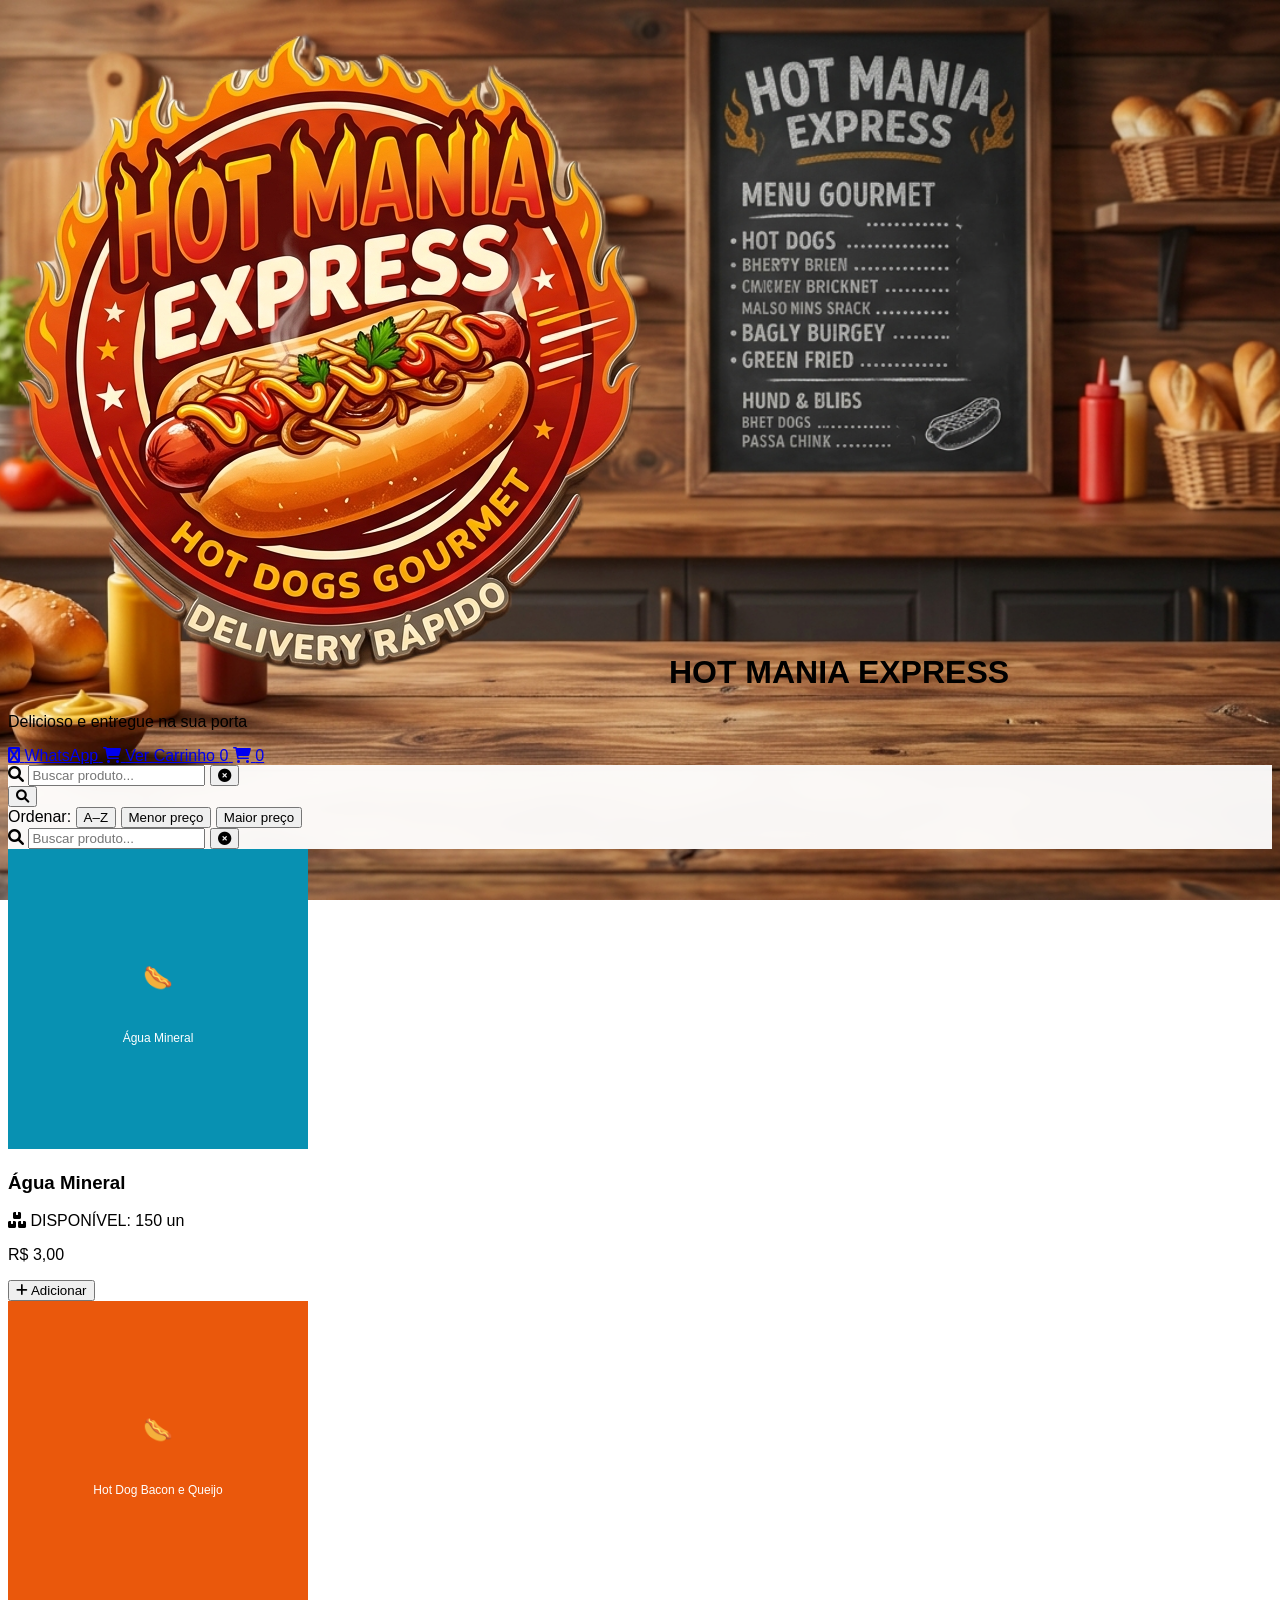
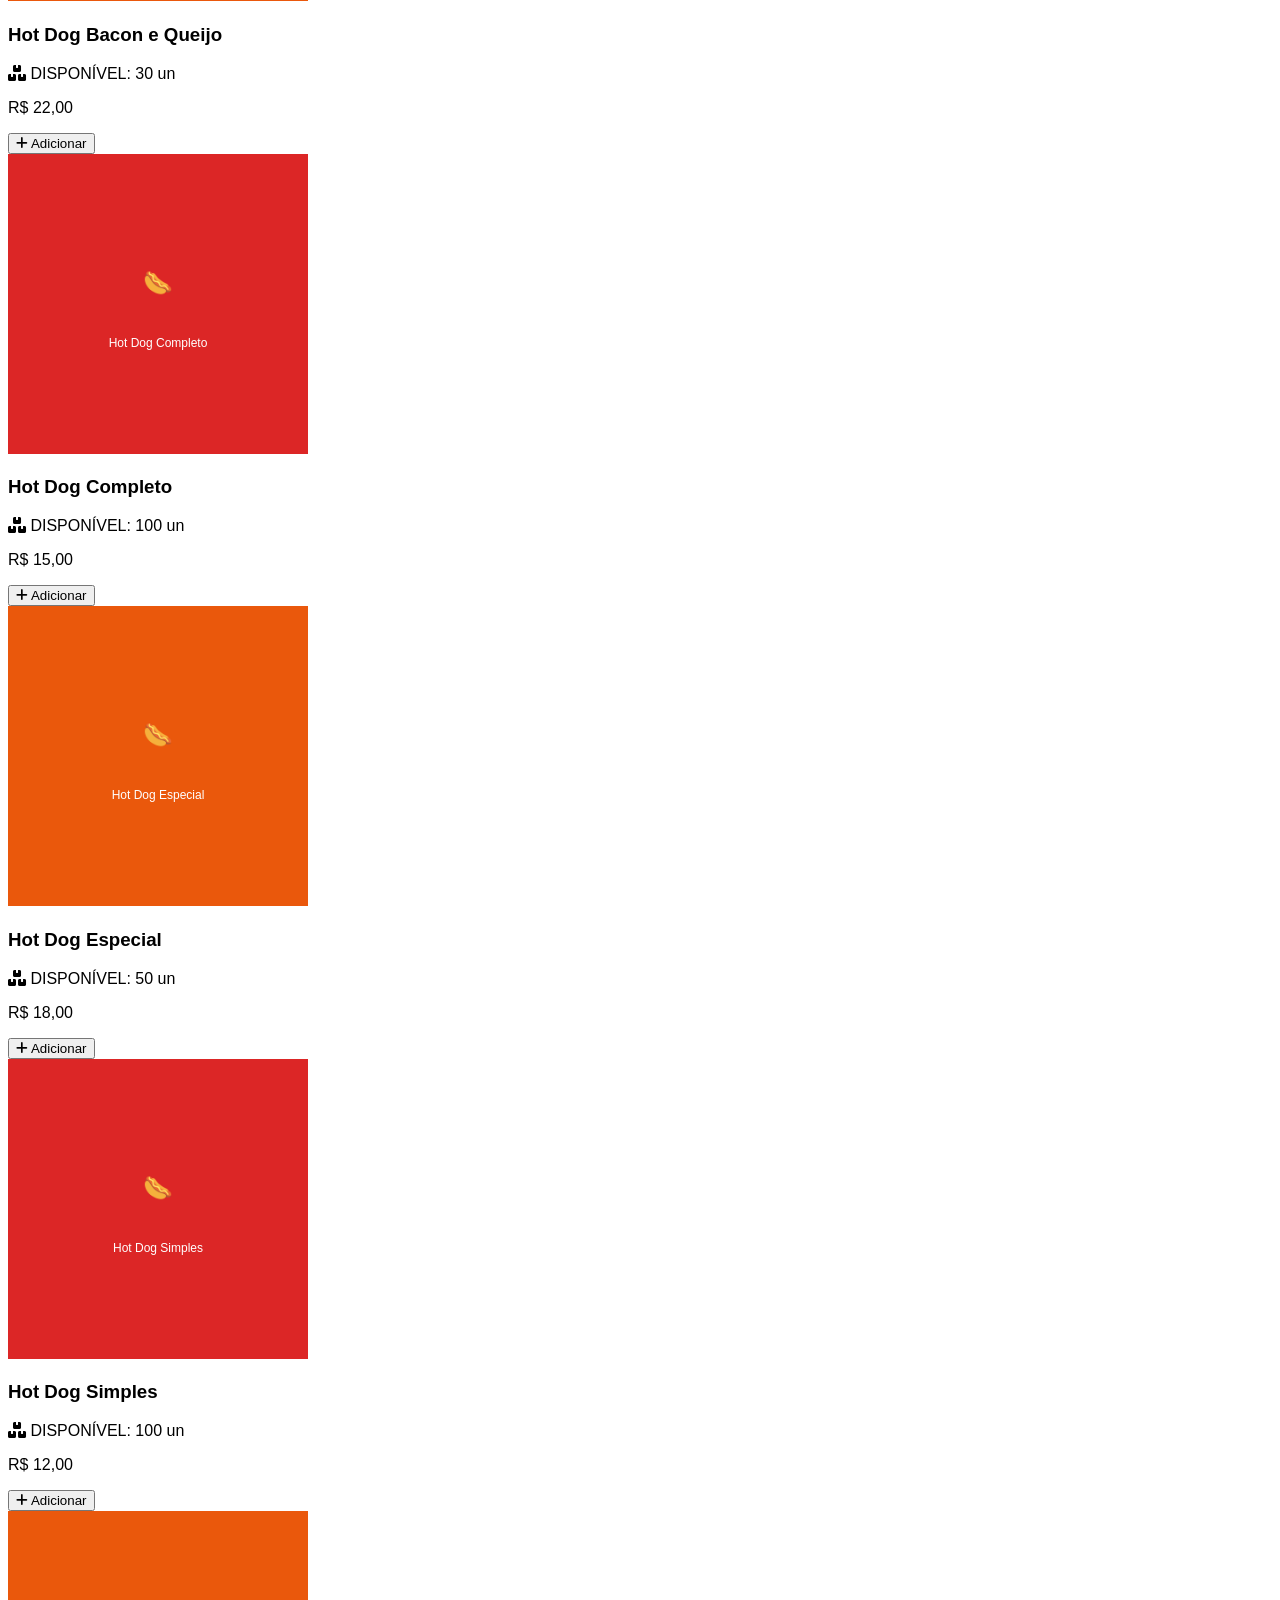
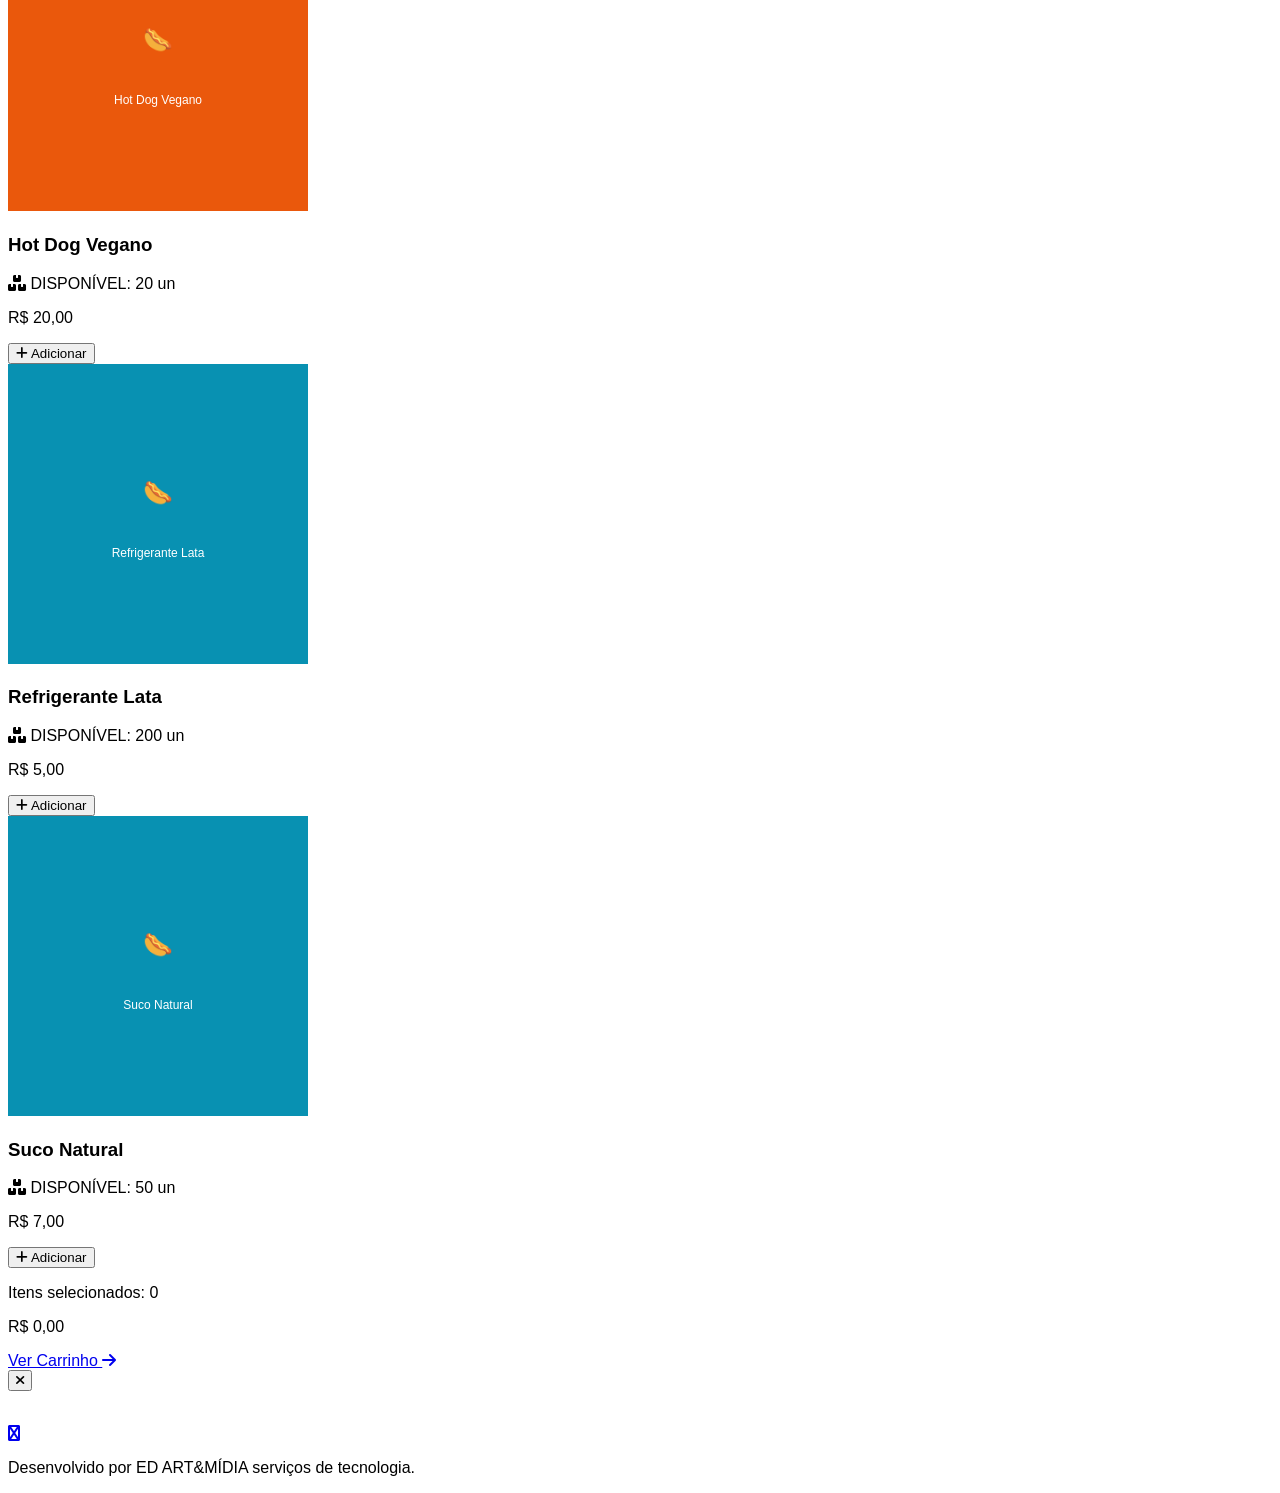
==== index.html @ e4958173 "Add files via upload" ====
<!DOCTYPE html>
<html lang="pt-BR">
<head>
    <meta charset="UTF-8">
    <meta name="viewport" content="width=device-width, initial-scale=1.0">
    <title>HOT MANIA HOT MANIA EXPRESS| Catálogo Digital</title>
    <script src="https://cdn.tailwindcss.com"></script>
    <link rel="stylesheet" href="https://cdnjs.cloudflare.com/ajax/libs/font-awesome/6.0.0-beta3/css/all.min.css">
    <link rel="stylesheet" href="style.css">
    <script src="script.js" defer></script>
    <style>
        .btn-adicionar-flash {
            animation: flash-green 0.7s ease;
        }
        @keyframes flash-green {
            0%   { background-color: #dc2626; }
            30%  { background-color: #16a34a; }
            100% { background-color: #dc2626; }
        }
    </style>
</head>
<body class="text-gray-800 antialiased min-h-screen pb-28 sm:pb-24" style="background-image: url('fundo.png'); background-size: cover; background-position: center; background-attachment: fixed;">

<header class="bg-red-700 text-white sticky top-0 z-50 shadow-md px-4 py-3">
    <div class="max-w-4xl mx-auto flex justify-between items-center">
        <div>
            <h1 class="text-xl font-bold tracking-tight flex items-center gap-2">
                <img src="logo.png" alt="Logo" class="h-8 w-8 rounded-full object-cover shadow-sm"> HOT MANIA EXPRESS
            </h1>
            <p class="text-xs text-red-100">Delicioso e entregue na sua porta</p>
        </div>
        <a href="https://wa.me/5513996305218?text=Olá%20Hot%20Dog%20Express" target="_blank" class="hidden md:flex bg-green-500 hover:bg-green-600 transition px-4 py-2 rounded-xl items-center gap-2 border border-green-600">
            <i class="fas fa-whatsapp"></i>
            <span class="font-semibold text-sm">WhatsApp</span>
        </a>
        <a href="carrinho.html" class="relative hidden md:flex bg-red-600 hover:bg-red-500 transition px-4 py-2 rounded-xl items-center gap-2 border border-red-500">
            <i class="fas fa-shopping-cart"></i>
            <span class="font-semibold text-sm">Ver Carrinho</span>
            <span id="badgeCarrinho" class="absolute -top-2 -right-2 bg-yellow-400 text-red-700 text-xs w-5 h-5 rounded-full flex items-center justify-center font-bold hidden">0</span>
        </a>
        <a href="carrinho.html" class="relative md:hidden p-2">
            <i class="fas fa-shopping-cart text-white text-lg"></i>
            <span id="badgeCarrinhoMobileHeader" class="absolute -top-1 -right-1 bg-yellow-400 text-red-700 text-[10px] w-4 h-4 rounded-full flex items-center justify-center font-bold hidden">0</span>
        </a>
    </div>
</header>

<div class="category-menu-fixed px-4 py-3 shadow-sm bg-white">
    <div class="max-w-4xl mx-auto space-y-2">

        <div class="flex items-center gap-2 justify-end">
            <div class="hidden sm:block w-full max-w-xs flex-shrink-0">
                <div class="relative">
                    <span class="absolute inset-y-0 left-0 flex items-center pl-3 text-red-500">
                        <i class="fas fa-search"></i>
                    </span>
                    <input type="text" id="searchBarDesktop" data-search-input autocomplete="off"
                        placeholder="Buscar produto..."
                        class="w-full pl-10 pr-10 py-2.5 bg-white border border-red-100 rounded-2xl shadow-sm focus:outline-none focus:ring-2 focus:ring-red-500 focus:border-transparent text-sm text-gray-700 transition placeholder-gray-400"/>
                    <button id="clearSearchDesktop" data-clear-search data-target-input="searchBarDesktop"
                        aria-label="Limpar pesquisa"
                        class="absolute inset-y-0 right-0 flex items-center pr-3 text-gray-400 hover:text-gray-600 hidden">
                        <i class="fas fa-times-circle"></i>
                    </button>
                </div>
            </div>

            <div class="sm:hidden flex-shrink-0">
                <button id="mobileSearchToggle" aria-label="Abrir busca"
                    class="w-11 h-11 rounded-full bg-white border border-red-100 text-red-700 shadow-sm flex items-center justify-center hover:bg-red-50 transition">
                    <i class="fas fa-search"></i>
                </button>
            </div>
        </div>

        <div class="flex items-center gap-1.5">
            <span class="text-[10px] text-gray-400 font-semibold uppercase tracking-wide mr-1">Ordenar:</span>
            <button id="ord-az" onclick="definirOrdenacao('az')"
                class="px-3 py-1.5 rounded-xl text-xs font-bold bg-red-600 text-white transition">
                A–Z
            </button>
            <button id="ord-menor" onclick="definirOrdenacao('menor')"
                class="px-3 py-1.5 rounded-xl text-xs font-bold bg-white border border-gray-200 text-gray-600 hover:bg-gray-50 transition">
                Menor preço
            </button>
            <button id="ord-maior" onclick="definirOrdenacao('maior')"
                class="px-3 py-1.5 rounded-xl text-xs font-bold bg-white border border-gray-200 text-gray-600 hover:bg-gray-50 transition">
                Maior preço
            </button>
        </div>

        <div id="mobileSearchContainer" class="sm:hidden hidden">
            <div class="relative">
                <span class="absolute inset-y-0 left-0 flex items-center pl-3 text-red-500">
                    <i class="fas fa-search"></i>
                </span>
                <input type="text" id="searchBarMobile" data-search-input autocomplete="off"
                    placeholder="Buscar produto..."
                    class="w-full pl-10 pr-10 py-3 bg-white border border-red-100 rounded-2xl shadow-sm focus:outline-none focus:ring-2 focus:ring-red-500 focus:border-transparent text-gray-700 transition placeholder-gray-400"/>
                <button id="clearSearchMobile" data-clear-search data-target-input="searchBarMobile"
                    aria-label="Limpar pesquisa"
                    class="absolute inset-y-0 right-0 flex items-center pr-3 text-gray-400 hover:text-gray-600 hidden">
                    <i class="fas fa-times-circle"></i>
                </button>
            </div>
        </div>

    </div>
</div>

<main class="max-w-4xl mx-auto p-4">
    <div id="gridProdutos" class="grid grid-cols-2 sm:grid-cols-3 md:grid-cols-4 gap-4">
        <div class="col-span-full text-center py-12 text-gray-400">
            <i class="fas fa-spinner fa-spin text-3xl text-red-600 mb-2"></i>
            <p>Carregando cardápio...</p>
        </div>
    </div>
</main>

<div id="barraFixaMobile" class="fixed bottom-0 left-0 right-0 bg-white border-t border-gray-200 shadow-[0_-4px_12px_rgba(0,0,0,0.08)] p-4 z-40 flex justify-between items-center md:hidden hidden">
    <div class="text-sm">
        <p class="text-gray-500 text-xs font-medium">Itens selecionados: <span id="qtdItensMobile" class="font-bold text-red-900">0</span></p>
        <p class="font-black text-red-950 text-xl" id="totalFixInferior">R$ 0,00</p>
    </div>
    <a href="carrinho.html" class="bg-red-600 hover:bg-red-700 text-white font-bold px-5 py-2.5 rounded-xl flex items-center gap-2 transition text-sm shadow-sm">
        Ver Carrinho <i class="fas fa-arrow-right text-xs"></i>
    </a>
</div>

<div id="lightbox"
     class="fixed inset-0 z-[100] hidden items-center justify-center bg-black/80 backdrop-blur-sm p-4"
     onclick="fecharLightbox()">
    <button class="absolute top-4 right-4 text-white/70 hover:text-white text-2xl leading-none z-10"
            onclick="fecharLightbox()">
        <i class="fas fa-times"></i>
    </button>
    <div class="relative max-w-sm w-full" onclick="event.stopPropagation()">
        <img id="lightboxImg" src="" alt=""
             class="w-full rounded-2xl shadow-2xl object-contain max-h-[80vh]"
             onclick="fecharLightbox()">
        <p id="lightboxNome" class="text-white text-center text-sm font-bold mt-3 uppercase tracking-wide"></p>
    </div>
</div>

<div class="fixed bottom-4 right-4 md:hidden z-30">
    <a href="https://wa.me/5513996305218?text=Olá%20Hot%20Dog%20Express" target="_blank" class="bg-green-500 hover:bg-green-600 text-white rounded-full p-4 shadow-lg flex items-center justify-center transition">
        <i class="fas fa-whatsapp text-2xl"></i>
    </a>
</div>

<script>
(function syncBadgeMobileHeader() {
    const orig = window.atualizarInterfaceCarrinho;
    document.addEventListener('DOMContentLoaded', () => {
        const observer = new MutationObserver(() => {
            const badgePrincipal = document.getElementById('badgeCarrinho');
            const badgeMobile    = document.getElementById('badgeCarrinhoMobileHeader');
            if (!badgePrincipal || !badgeMobile) return;
            badgeMobile.textContent = badgePrincipal.textContent;
            badgeMobile.classList.toggle('hidden', badgePrincipal.classList.contains('hidden'));
        });
        const badge = document.getElementById('badgeCarrinho');
        if (badge) observer.observe(badge, { attributes: true, childList: true, subtree: true, characterData: true });
    });
})();
</script>

<!-- Início do Footer -->
<footer class="mt-8 py-6 bg-black/70 backdrop-blur-md border-t border-gray-800 text-center w-full relative z-10">
    <p class="text-xs text-gray-400">
        Desenvolvido por <span class="font-bold text-white tracking-wide">ED ART&MÍDIA</span> serviços de tecnologia.
    </p>
</footer>
<!-- Fim do Footer -->

</body>
</html>
---- style.css ----
* {
    -webkit-font-smoothing: antialiased;
    -moz-osx-font-smoothing: grayscale;
}

html {
    scroll-behavior: smooth;
}

body {
    font-family: -apple-system, BlinkMacSystemFont, 'Segoe UI', 'Roboto', 'Oxygen', 'Ubuntu', 'Cantarell', 'Fira Sans', 'Droid Sans', 'Helvetica Neue', sans-serif;
}

.category-menu-fixed {
    background: rgba(255, 255, 255, 0.95);
    backdrop-filter: blur(10px);
    -webkit-backdrop-filter: blur(10px);
}

.no-scrollbar {
    -ms-overflow-style: none;
    scrollbar-width: none;
}

.no-scrollbar::-webkit-scrollbar {
    display: none;
}

input:focus,
select:focus,
textarea:focus {
    outline: none;
}

@media (max-width: 640px) {
    body {
        font-size: 14px;
    }
}
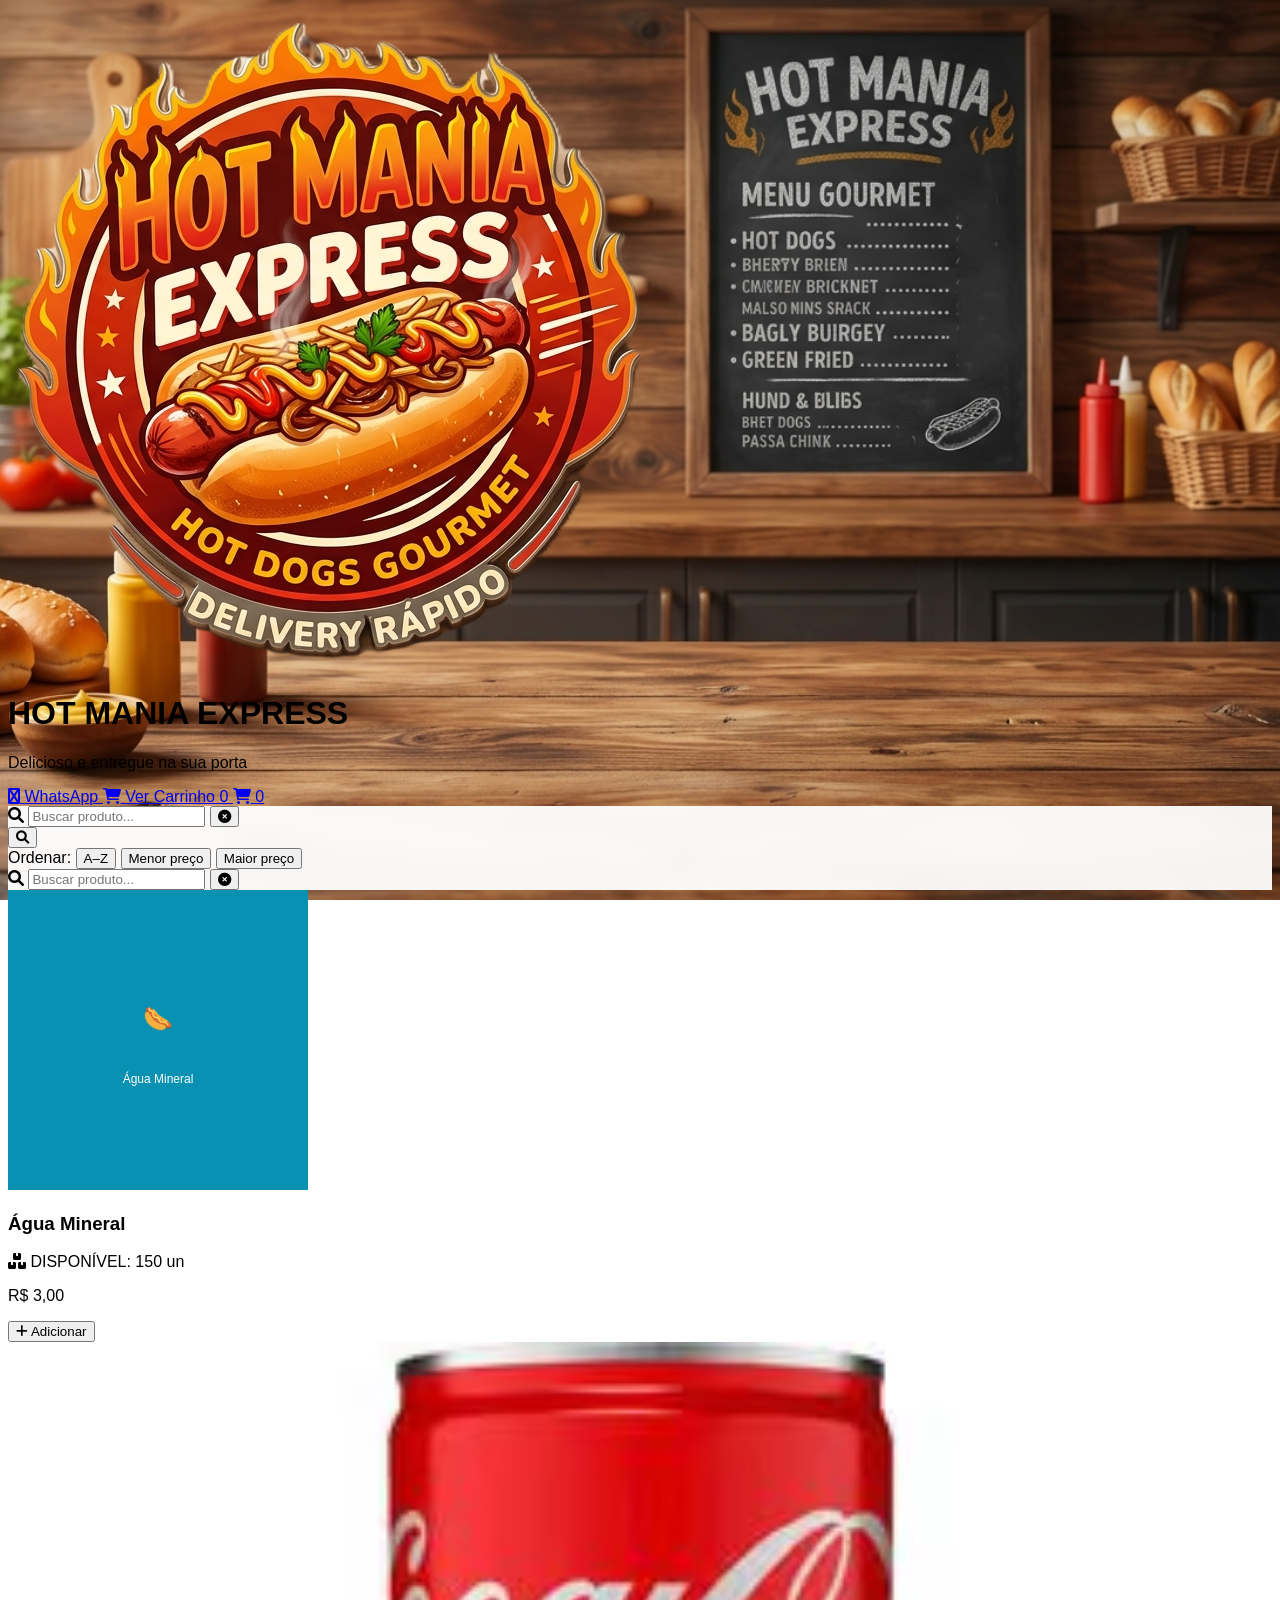
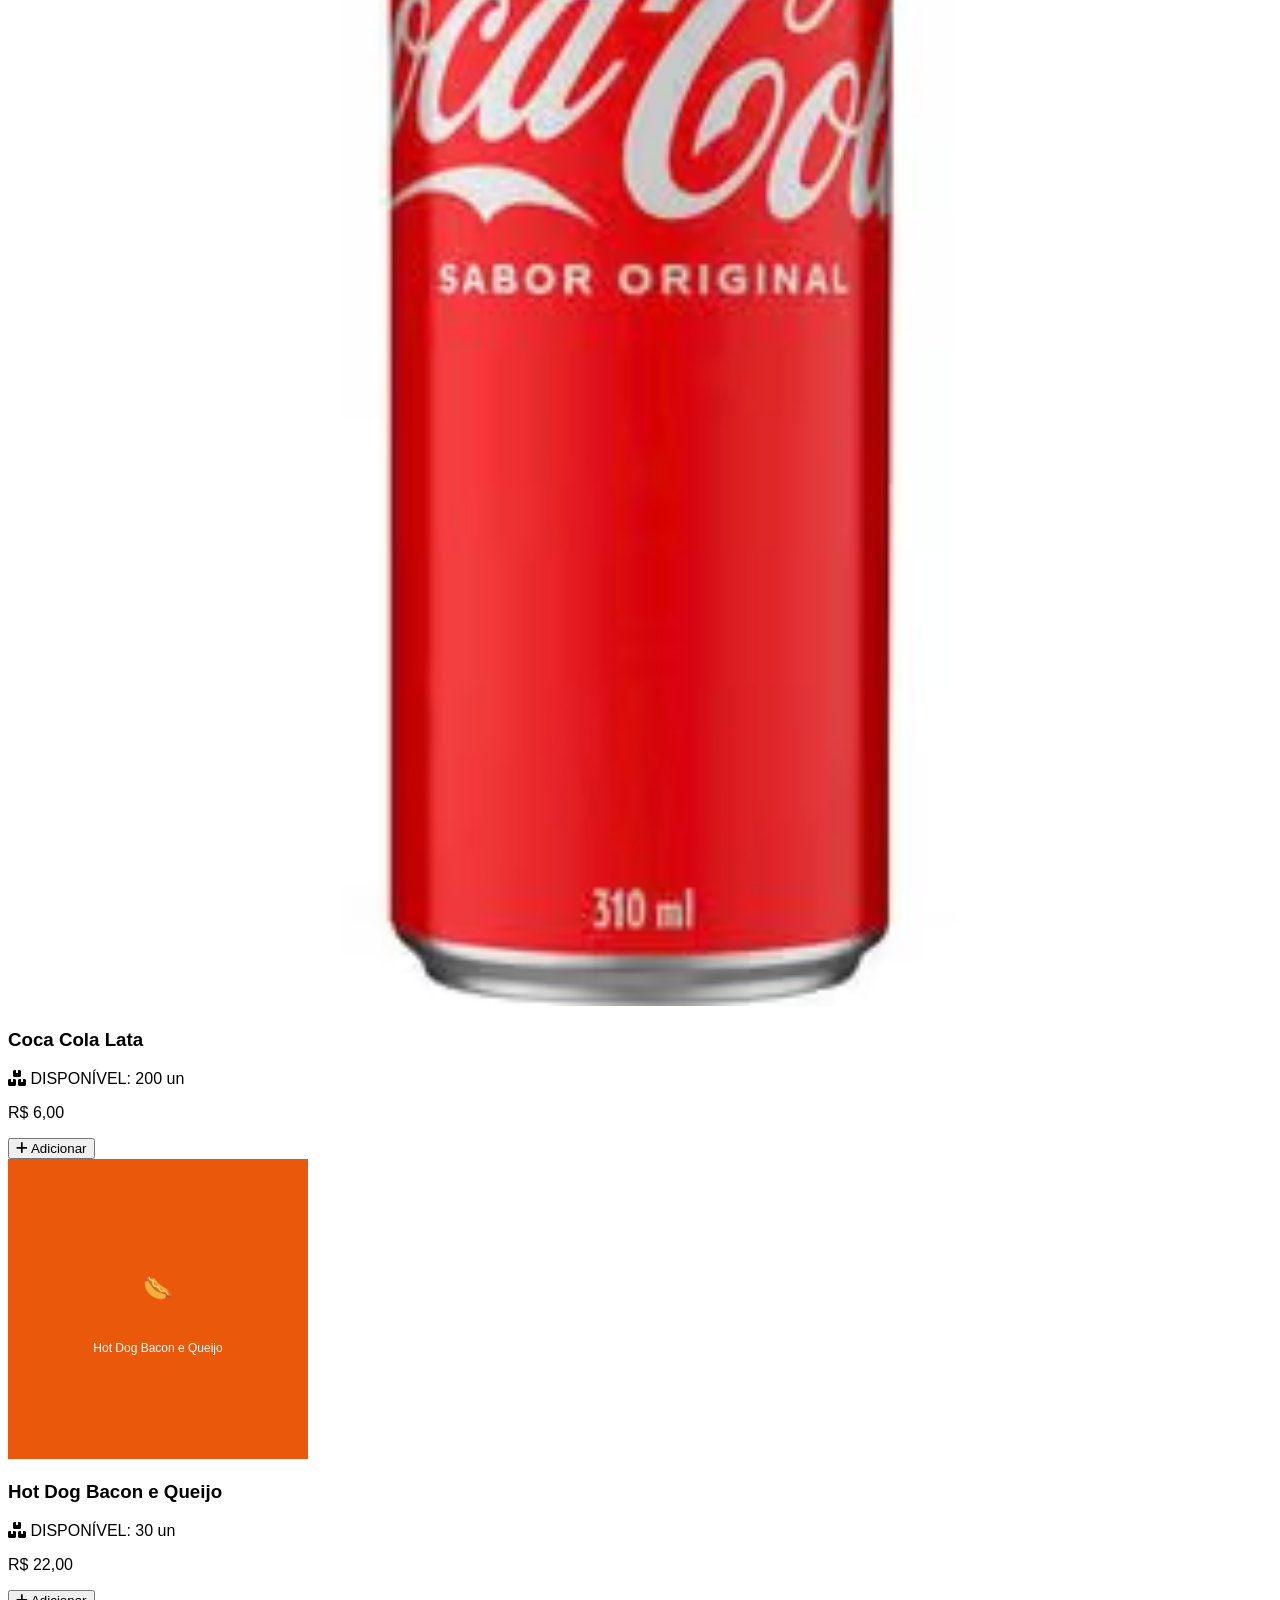
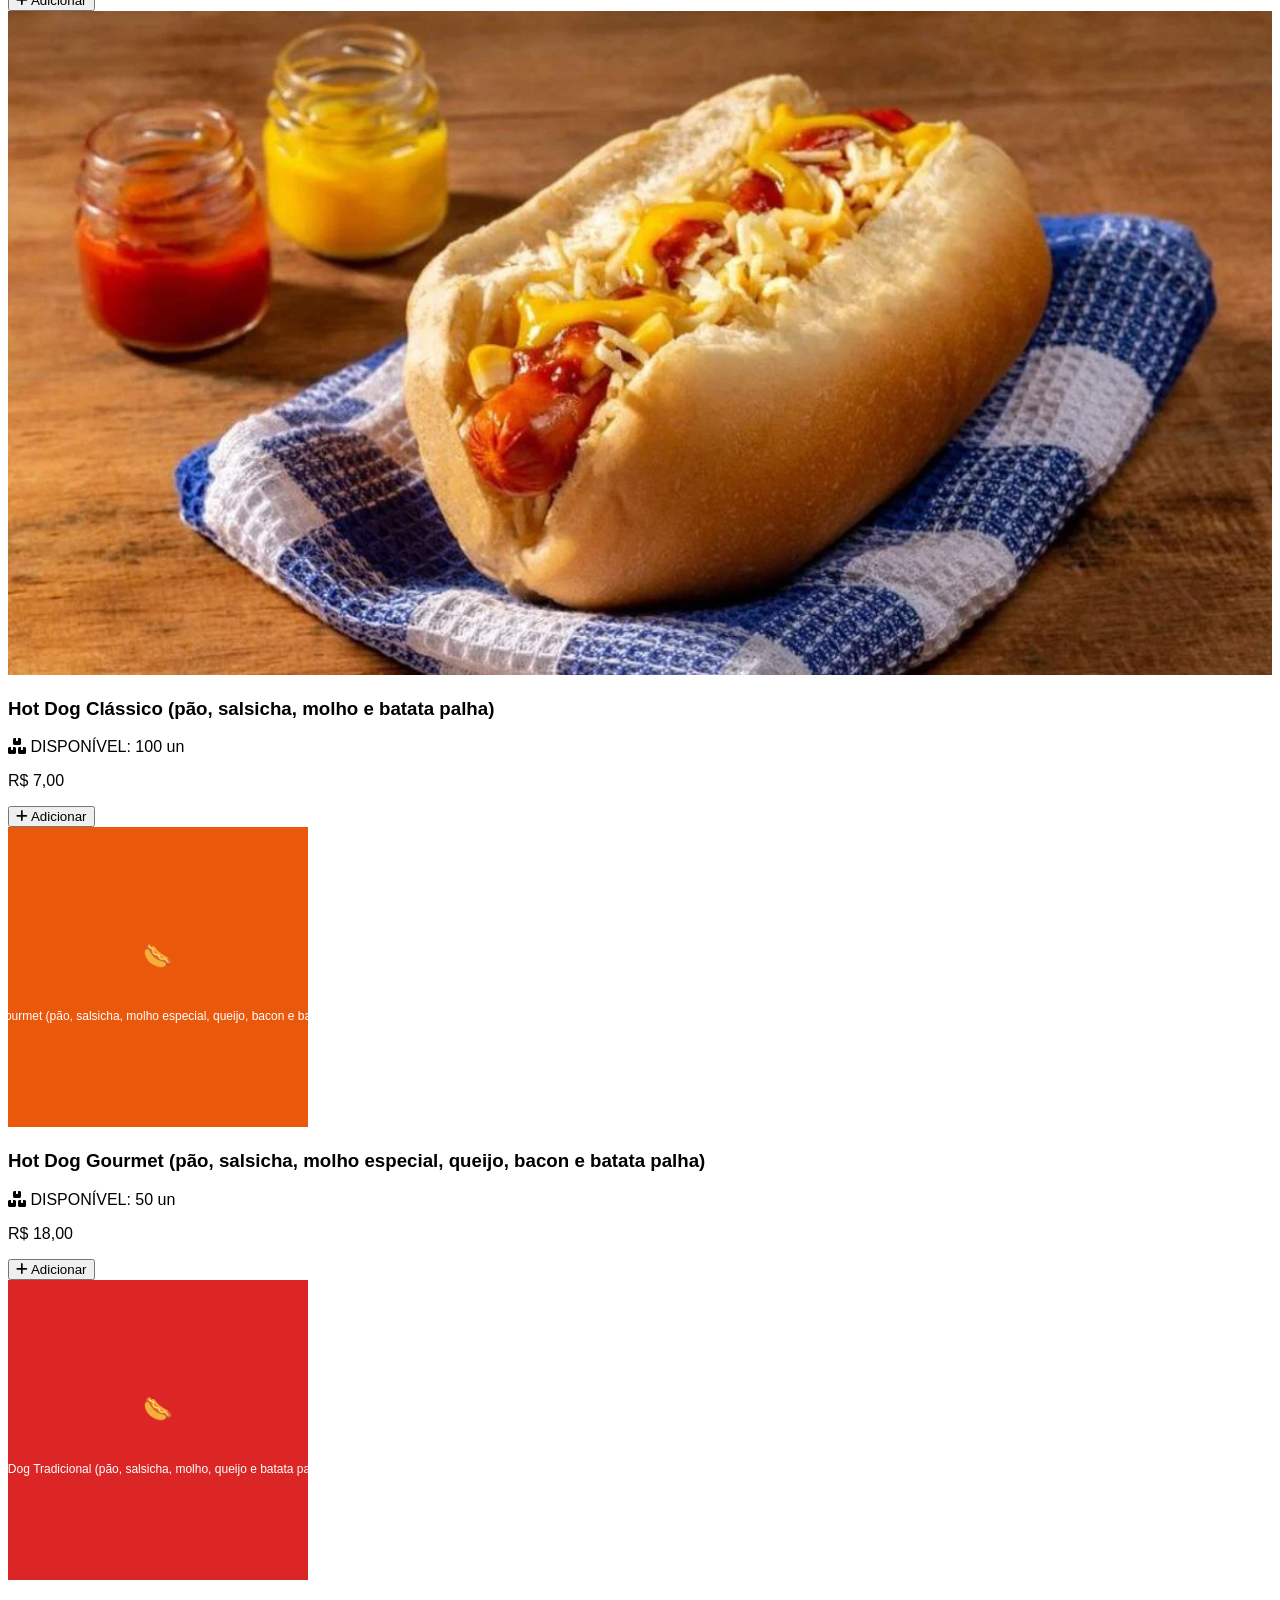
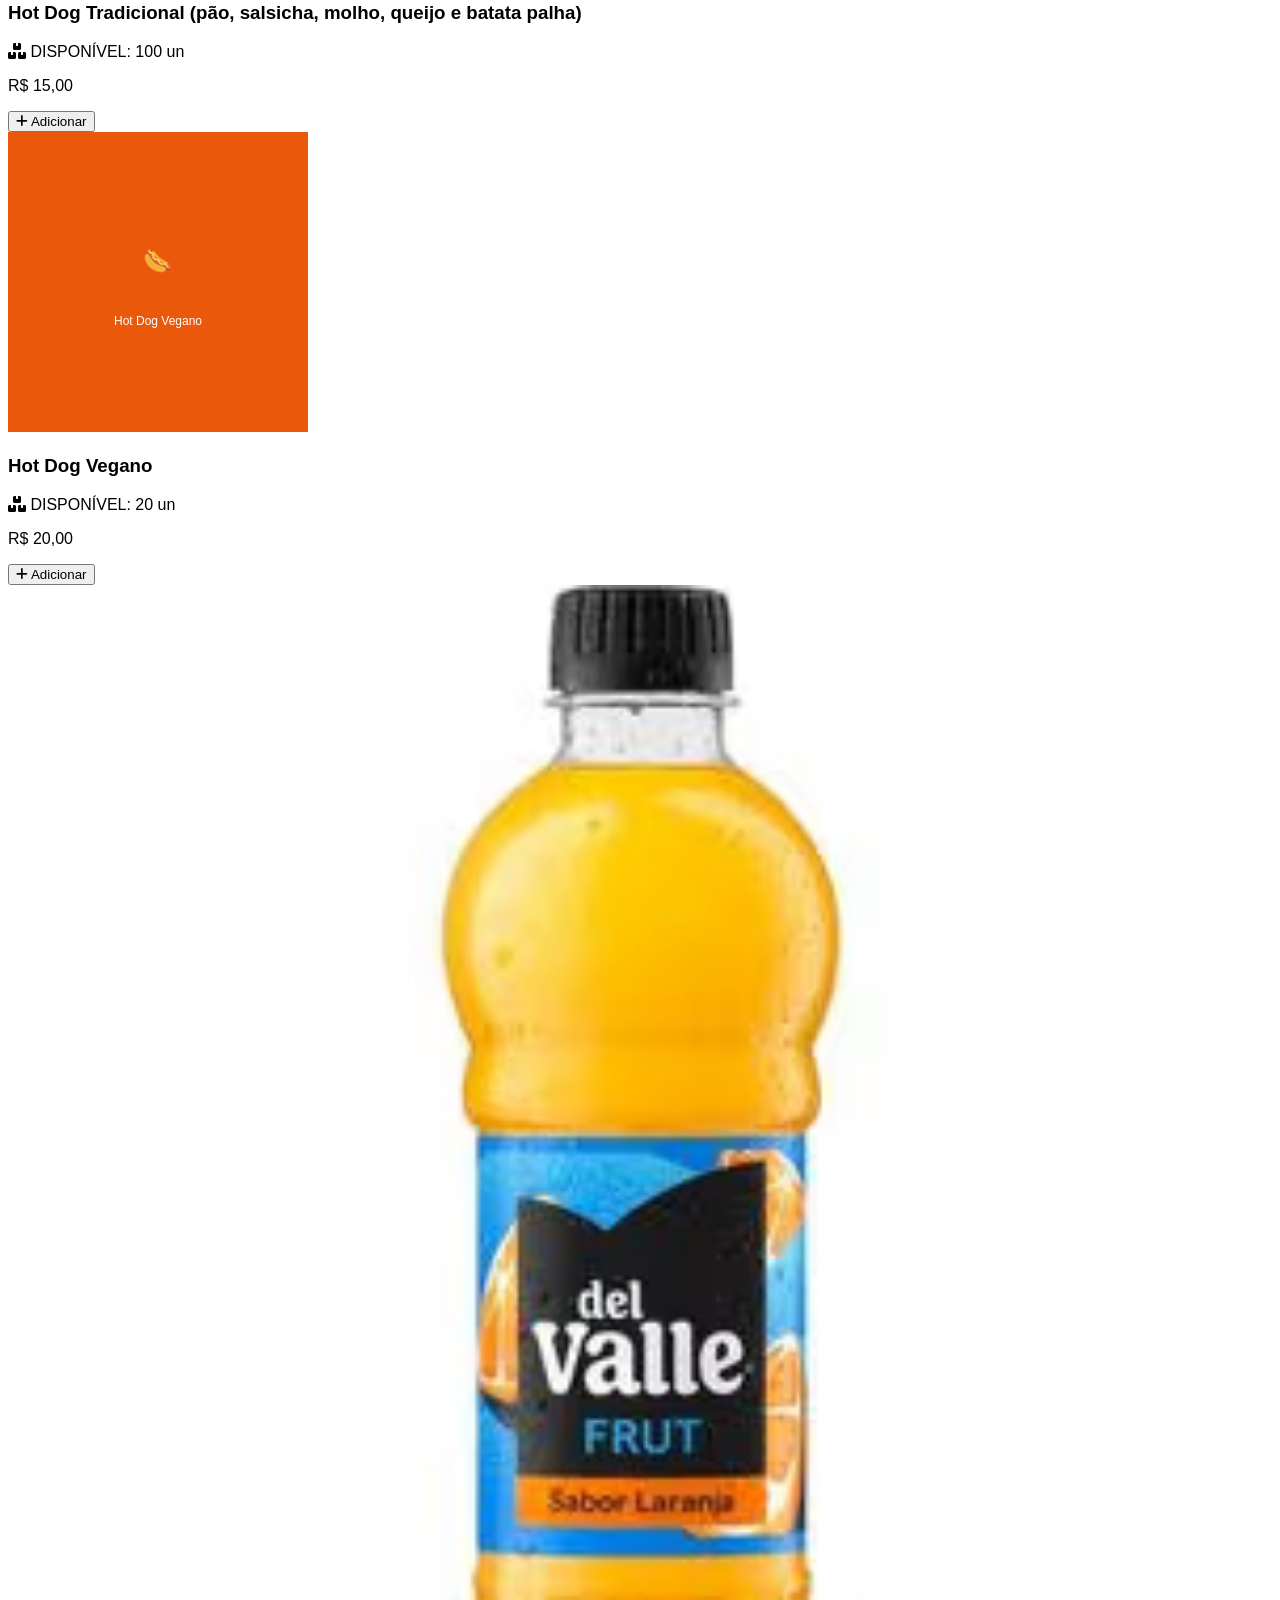
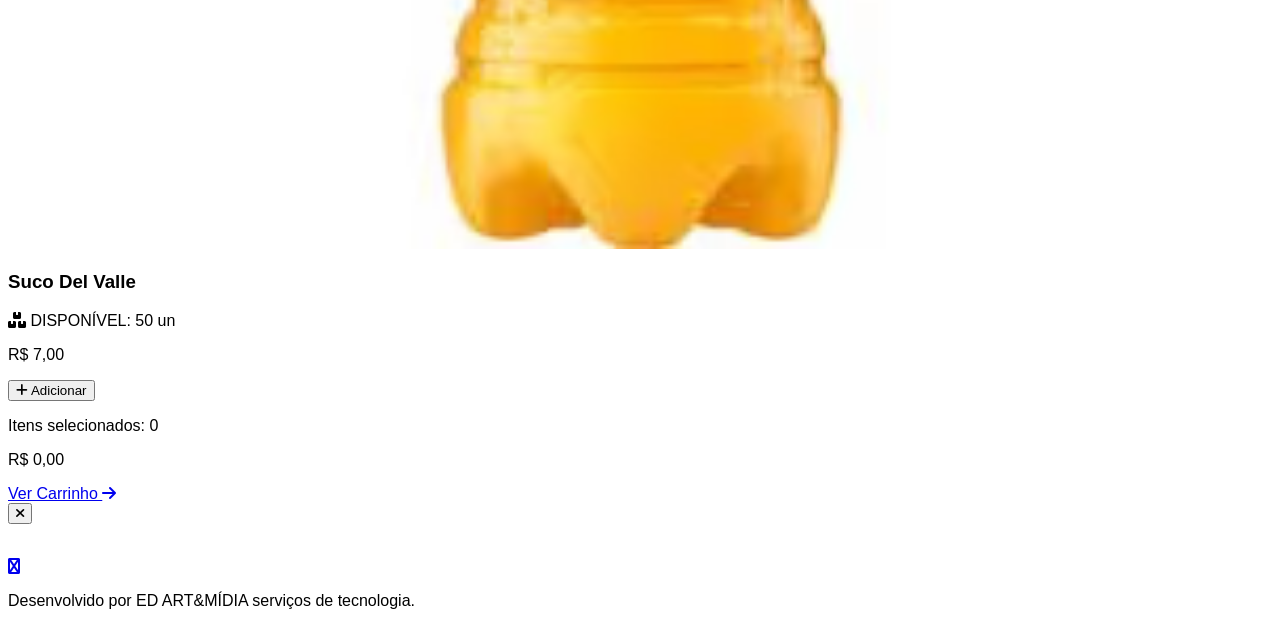
==== commit 979767bb: "Add files via upload" ====
--- a/index.html
+++ b/index.html
@@ -21,13 +21,16 @@
 </head>
 <body class="text-gray-800 antialiased min-h-screen pb-28 sm:pb-24" style="background-image: url('fundo.png'); background-size: cover; background-position: center; background-attachment: fixed;">
 
-<header class="bg-red-700 text-white sticky top-0 z-50 shadow-md px-4 py-3">
+<header class="bg-red-700 text-white sticky top-0 z-50 shadow-md px-4 py-2">
     <div class="max-w-4xl mx-auto flex justify-between items-center">
-        <div>
-            <h1 class="text-xl font-bold tracking-tight flex items-center gap-2">
-                <img src="logo.png" alt="Logo" class="h-8 w-8 rounded-full object-cover shadow-sm"> HOT MANIA EXPRESS
-            </h1>
-            <p class="text-xs text-red-100">Delicioso e entregue na sua porta</p>
+        <div class="flex items-center gap-3">
+            <img src="logo.png" alt="Logo" class="h-16 w-16 sm:h-20 sm:w-20 object-contain drop-shadow-lg shrink-0">
+            <div>
+                <h1 class="text-xl font-bold tracking-tight">
+                    HOT MANIA EXPRESS
+                </h1>
+                <p class="text-xs text-red-100">Delicioso e entregue na sua porta</p>
+            </div>
         </div>
         <a href="https://wa.me/5513996305218?text=Olá%20Hot%20Dog%20Express" target="_blank" class="hidden md:flex bg-green-500 hover:bg-green-600 transition px-4 py-2 rounded-xl items-center gap-2 border border-green-600">
             <i class="fas fa-whatsapp"></i>
